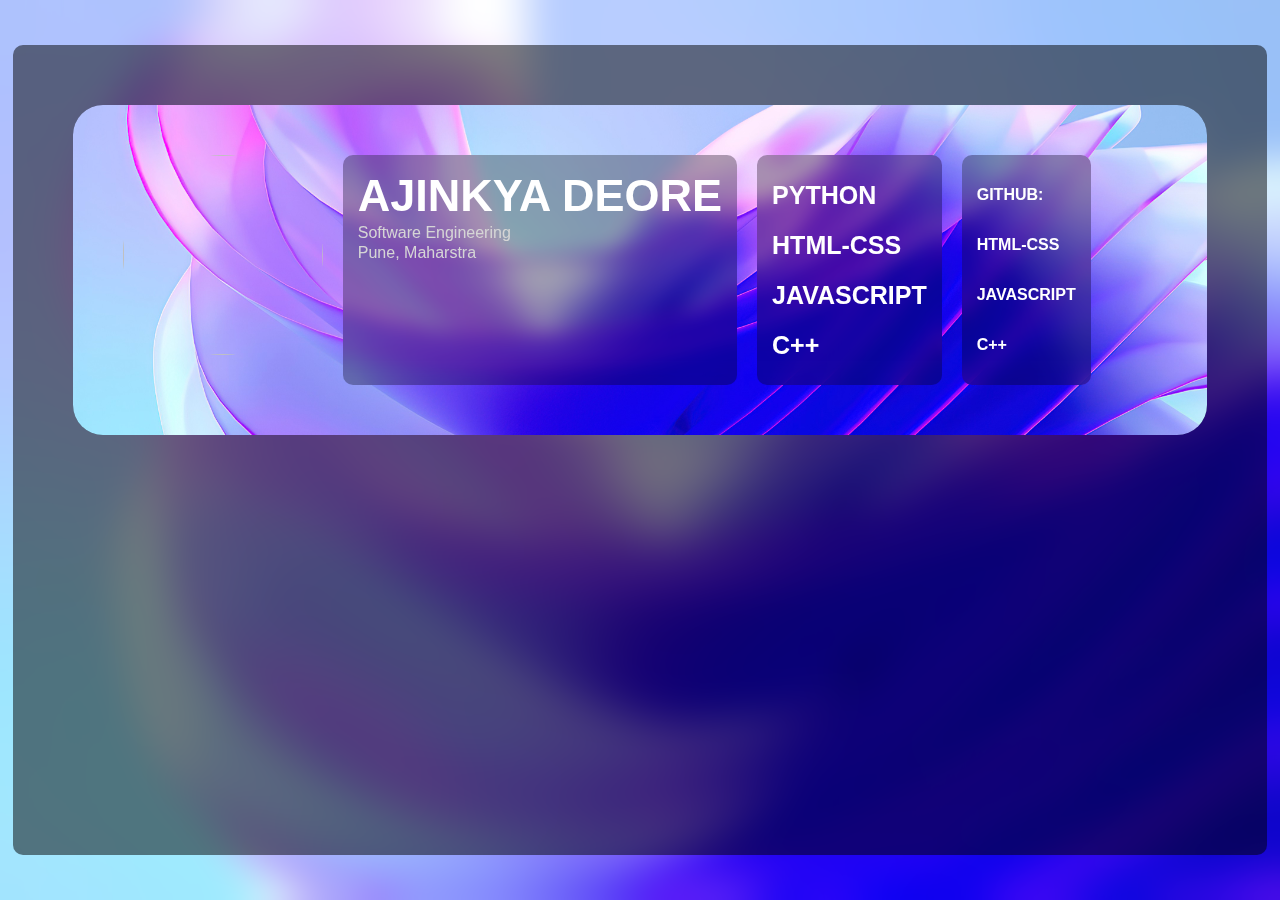
==== Profile/test.html @ b30977d1 "Add files via upload" ====
<!DOCTYPE html>
<html lang="en">
<head>
    <meta charset="UTF-8">
    <meta name="viewport" content="width=device-width, initial-scale=1.0">
    <title>Document</title>
    <link rel="stylesheet" href=" style.css">

</head>
<body>
        <div class="container">
            <div class="box">
                <div class="profile-header">
                    <img height="200px" width="200px" style="clip-path: circle();" src="https://static.vecteezy.com/system/resources/previews/020/765/399/original/default-profile-account-unknown-icon-black-silhouette-free-vector.jpg" alt="">
                    <div class="text1">
                    <h1 style="margin-bottom: 2px;">AJINKYA DEORE</h1>
                    <p style="margin-bottom: 2px; color: rgb(213, 213, 213);">Software Engineering</p>
                    <p style="margin-bottom: 2px; color: rgb(213, 213, 213);">Pune, Maharstra</p>
                    <table>
                        <tr style="padding: 0;">
                            <td style="height: 64; width: 71.11px; padding: 0;">
                                <img style="margin-top: 15px;" height="40px" src="https://www.pngarts.com/files/8/Github-Logo-Transparent-Background-PNG.png" alt="">
                            </td>
                            <td style="height: 64; width: 59px; padding: 0;">
                                <img style="margin-top: 15px;" height="48px" src="https://icon-library.com/images/linkedin-icon-black-and-white/linkedin-icon-black-and-white-4.jpg" alt="">
                            </td>
                            <td style="height: 64; width: 55px; padding: 0;">
                                <img style="margin-top: 15px;" height="38px" src="https://cdn.freelogovectors.net/wp-content/uploads/2023/07/x-logo-twitter-freelogovectors.net_.png" alt="">
                            </td>
                            <td>
                                <img style="margin-top: 15px;" height="55px" src="https://libertywalk.shop/wp-content/uploads/2022/12/facebook-black.png" alt="">
                            </td>
                        </tr>

                    </table>

                    </div>
                    <div class="text2"> 
                        <h2>PYTHON</h2>
                        <h2>
                            HTML-CSS
                        </h2>
                        <h2>
                            JAVASCRIPT
                        </h2>
                        <h2>
                            C++
                        </h2>
                    </div>

                    <div class="text3"> 
                        <h4>GITHUB:</h4>
                        <h4>
                            HTML-CSS
                        </h4>
                        <h4>
                            JAVASCRIPT
                        </h4>
                        <h4>
                            C++
                        </h4>
                    </div>
    
    
                </div>
            </div>
        </div>
</body>
</html>
---- Profile/style.css ----
html {
    box-sizing: border-box;
    font-family: Arial, Helvetica, sans-serif;
}
*,
*::before,
*::after {
    box-sizing: inherit;
    margin: 0;
    padding: 0;
}

:root {
    --primary-bg: #171717;
    --secondary-bg: #262626;
    --accent-bg: #4f46e5;

    --primary-color: #fff;
    --secondary-color: rgba(255,255,255, 70%);
    --accent-color: #818cf8;

    --border-color: rgba(255,255,255, 30%);
    
    --username-size: 32px;
    --title-size: 28px;
    --subtitle: 24px;
}

body {
    background-image: url(images/banner.jpg);
    background-size: cover;
}


.container {
    height: 100vh;
    backdrop-filter: blur(20px);
    
    display: flex;
    justify-content: center;
    align-items: center;
}


.box {
    color: white;
    width: 180vh;
    backdrop-filter: blur(20px);
    height: 90vh;
    background-color: rgba(0, 0, 0, 0.5);
    padding: 50px;
    margin:1%;
border-radius: 10px;}

.profile-header {
    backdrop-filter: blur(20px);
    background: url(images/banner.jpg) center;
    background-size: cover;
    margin: 10px;
    border-radius: 30px;
    position: relative; 
    padding: 50px;
    display: flex;
    font-family: sans-serif;
}

.text1 {
    backdrop-filter: blur(10px);
background: rgba(0, 0, 0, 0.3);
display: flex; flex-direction: column;
margin-left: 20px;
padding: 15px;
border-radius: 10px;
}

.text2 {
    backdrop-filter: blur(10px);
background: rgba(0, 0, 0, 0.3);
display: flex; flex-direction: column;
margin-left: 20px;
padding: 15px;
border-radius: 10px;
line-height: 50px;}

.text3 {
    backdrop-filter: blur(10px);
background: rgba(0, 0, 0, 0.3);
display: flex; flex-direction: column;
margin-left: 20px;
padding: 15px;
border-radius: 10px;
line-height: 50px;}

h1 {font-size: 45px;}
h2 {font-size: 25px;}
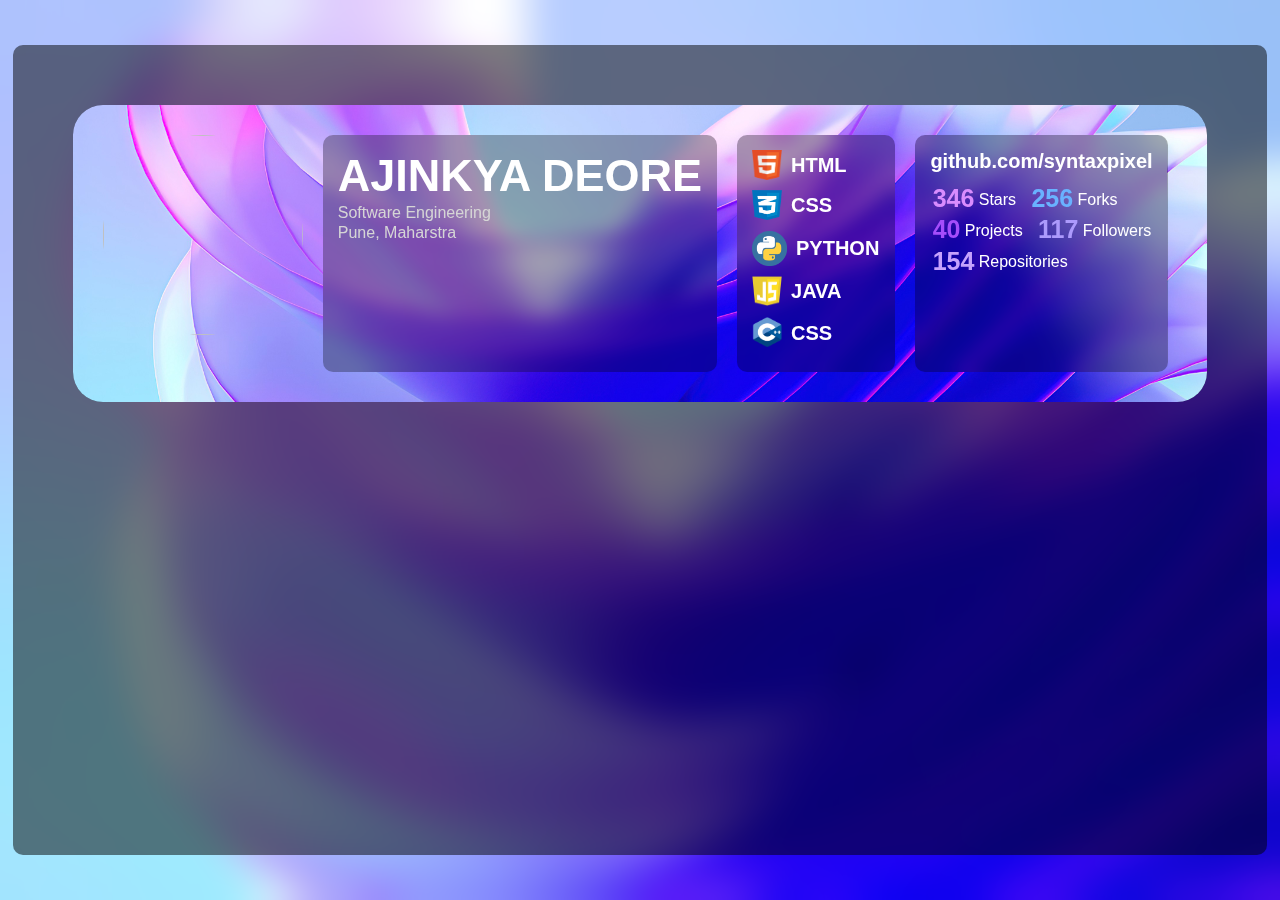
==== commit e691383d: "Add files via upload" ====
--- a/Profile/test.html
+++ b/Profile/test.html
@@ -7,6 +7,7 @@
     <link rel="stylesheet" href=" style.css">
 
 </head>
+
 <body>
         <div class="container">
             <div class="box">
@@ -16,49 +17,96 @@
                     <h1 style="margin-bottom: 2px;">AJINKYA DEORE</h1>
                     <p style="margin-bottom: 2px; color: rgb(213, 213, 213);">Software Engineering</p>
                     <p style="margin-bottom: 2px; color: rgb(213, 213, 213);">Pune, Maharstra</p>
-                    <table>
+                    <table style="margin-top: 3%;">
                         <tr style="padding: 0;">
                             <td style="height: 64; width: 71.11px; padding: 0;">
-                                <img style="margin-top: 15px;" height="40px" src="https://www.pngarts.com/files/8/Github-Logo-Transparent-Background-PNG.png" alt="">
+                                <a href="https://github.com/syntaxpixel">
+                                <img class="profiles-log0" style="margin-top: 15px;" height="40px" src="https://www.pngarts.com/files/8/Github-Logo-Transparent-Background-PNG.png" alt="">
+                                    </a>
                             </td>
                             <td style="height: 64; width: 59px; padding: 0;">
-                                <img style="margin-top: 15px;" height="48px" src="https://icon-library.com/images/linkedin-icon-black-and-white/linkedin-icon-black-and-white-4.jpg" alt="">
+                                <a href="https://in.linkedin.com/">
+                                <img class="profiles-log0" style="margin-top: 15px;" height="48px" src="https://icon-library.com/images/linkedin-icon-black-and-white/linkedin-icon-black-and-white-4.jpg" alt="">
+                                    </a>
                             </td>
                             <td style="height: 64; width: 55px; padding: 0;">
-                                <img style="margin-top: 15px;" height="38px" src="https://cdn.freelogovectors.net/wp-content/uploads/2023/07/x-logo-twitter-freelogovectors.net_.png" alt="">
+                                <a href="https://x.com/">
+                                <img class="profiles-log0" style="margin-top: 15px;" height="38px" src="https://cdn.freelogovectors.net/wp-content/uploads/2023/07/x-logo-twitter-freelogovectors.net_.png" alt="">
+                                    </a>
                             </td>
                             <td>
-                                <img style="margin-top: 15px;" height="55px" src="https://libertywalk.shop/wp-content/uploads/2022/12/facebook-black.png" alt="">
+                                <a href="https://www.facebook.com/">
+                                <img class="profiles-log0" style="margin-top: 15px;" height="55px" src="https://libertywalk.shop/wp-content/uploads/2022/12/facebook-black.png" alt="">
+                                    </a>
                             </td>
                         </tr>
 
                     </table>
 
                     </div>
-                    <div class="text2"> 
-                        <h2>PYTHON</h2>
-                        <h2>
-                            HTML-CSS
-                        </h2>
-                        <h2>
-                            JAVASCRIPT
-                        </h2>
-                        <h2>
-                            C++
-                        </h2>
+                    <div class="text2">
+
+                        <div class="skills-logo">
+                            <a style="margin-right: 7%;" href="https://html.spec.whatwg.org/">
+                            <img class="skills-logo-img" width="30px" height="30px"  src="images/html-logo.png" alt="">
+                            </a> 
+                            <h2 style="margin-top: 3%;">HTML</h2>
+                        </div>
+                        
+                        <div class="skills-logo">
+                            <a style=" margin-right: 7%;" href="https://www.w3.org/Style/CSS/">
+                            <img class="skills-logo-img" width="30px" height="30px"  src="images/CSS-logo.png" alt="">
+                            </a> 
+                            <h2 style="margin-top: 3%;">CSS</h2>
+                        </div>
+
+                        <div class="skills-logo">
+                            <a style=" margin-right: 7%;" href=" https://www.python.org/">
+                            <img class="skills-logo-img" width="35px" height="35px"  src="images/sptl9xbk.png"  alt="">
+                            </a> 
+                            <h2 style="margin-top: 5%; margin-right: 10px;">PYTHON</h2>
+                        </div>
+
+                        <div class="skills-logo">
+                            <a style="margin-right: 7%;" href="https://developer.mozilla.org/en-US/docs/Web/JavaScript">
+                            <img class="skills-logo-img" width="30px" height="30px"  src="images/JAVAlogo.png" alt="">
+                            </a> 
+                            <h2 style="margin-top: 3%;">JAVA</h2>
+                        </div>
+
+                        <div class="skills-logo">
+                            <a style="margin-right: 7%;" href="https://isocpp.org/">
+                            <img class="skills-logo-img" width="30px" height="30px"  src="images/C-logo.png" alt="">
+                            </a> 
+                            <h2 style="margin-top: 4%;">CSS</h2>
+                        </div>
+
                     </div>
 
                     <div class="text3"> 
-                        <h4>GITHUB:</h4>
-                        <h4>
-                            HTML-CSS
-                        </h4>
-                        <h4>
-                            JAVASCRIPT
-                        </h4>
-                        <h4>
-                            C++
-                        </h4>
+                        <a style="font-size: 20px; font-family: sans-serif; text-decoration: none; color: white;" href="https://github.com/syntaxpixel"><b>github.com/syntaxpixel</b></a>
+                        <div class="github-info">
+                            <p style="color: #D98CFEff; font-size: 25px;"><b>346</b></p>
+                            <p style="margin-left: 2%; margin-top: 3%;">Stars</p>
+                            <p style="color: rgb(105, 178, 255); font-size: 25px; margin-left: 7%;"><b>256</b></p>
+                            <p style="margin-left: 2%; margin-top: 3%;">Forks</p>
+                        </div>
+                        <div class="github-info2">
+                            <p style="color: #A54DFB; font-size: 25px;"><b>40</b></p>
+                            <p style="margin-left: 2%; margin-top: 3%;">Projects</p>
+                            <p style="color: #AC9AFC; font-size: 25px; margin-left: 7%;"><b>117</b></p>
+                            <p style="margin-left: 2%; margin-top: 3%;">Followers</p>
+
+                        </div>
+
+                        <div class="github-info3">
+                            <p style="color: #C5A2FD; font-size: 25px;"><b>154</b></p>
+                            <p style="margin-left: 2%; margin-top: 3%;">Repositories</p>
+                        </div>
+
+
+
+
                     </div>
     
     
--- a/Profile/style.css
+++ b/Profile/style.css
@@ -59,7 +59,7 @@
     margin: 10px;
     border-radius: 30px;
     position: relative; 
-    padding: 50px;
+    padding: 30px;
     display: flex;
     font-family: sans-serif;
 }
@@ -78,18 +78,68 @@
 background: rgba(0, 0, 0, 0.3);
 display: flex; flex-direction: column;
 margin-left: 20px;
-padding: 15px;
-border-radius: 10px;
-line-height: 50px;}
+/* padding: 15px; */
+padding-top: 15px;
+padding-right: 15px;
+padding-bottom: 15px;
+padding-left: 15px;
+border-radius: 10px;}
+/* line-height: 50px;} */
 
 .text3 {
-    backdrop-filter: blur(10px);
+backdrop-filter: blur(10px);
 background: rgba(0, 0, 0, 0.3);
 display: flex; flex-direction: column;
 margin-left: 20px;
 padding: 15px;
-border-radius: 10px;
-line-height: 50px;}
+border-radius: 10px;}
+/* line-height: 50px;} */
+
+.skills-logo {display: flex;
+margin-bottom: 5%;}
 
 h1 {font-size: 45px;}
-h2 {font-size: 25px;}+h2 {font-size: 20px;}
+
+.hvr-grow {
+    display: inline-block;
+    vertical-align: middle;
+    -webkit-transform: perspective(1px) translateZ(0);
+    transform: perspective(1px) translateZ(0);
+    box-shadow: 0 0 1px rgba(0, 0, 0, 0);
+    -webkit-transition-duration: 0.3s;
+    transition-duration: 0.3s;
+    -webkit-transition-property: transform;
+    transition-property: transform;
+  }
+  .hvr-grow:hover, .hvr-grow:focus, .hvr-grow:active {
+    -webkit-transform: scale(1.1);
+    transform: scale(1.1);
+}
+
+.profiles-log0 {
+    transition: 0.2s;
+  }
+  .profiles-log0:hover {  transform: scale(1.2); }
+
+.skills-logo-img {
+    
+        transition: all .2s ease-in-out;
+      }
+      .skills-logo-img:hover {  transform: scale(1.2); }
+    
+
+.github-info {display: flex; float: left;
+padding-top: 5%;
+padding-left: 1%;}
+
+.github-info2 {display: flex;
+    padding-top: 1%;
+    padding-left: 1%;}
+
+    .github-info3 {display: flex;
+        padding-top: 1%;
+        padding-left: 1%;}
+    
+
+  